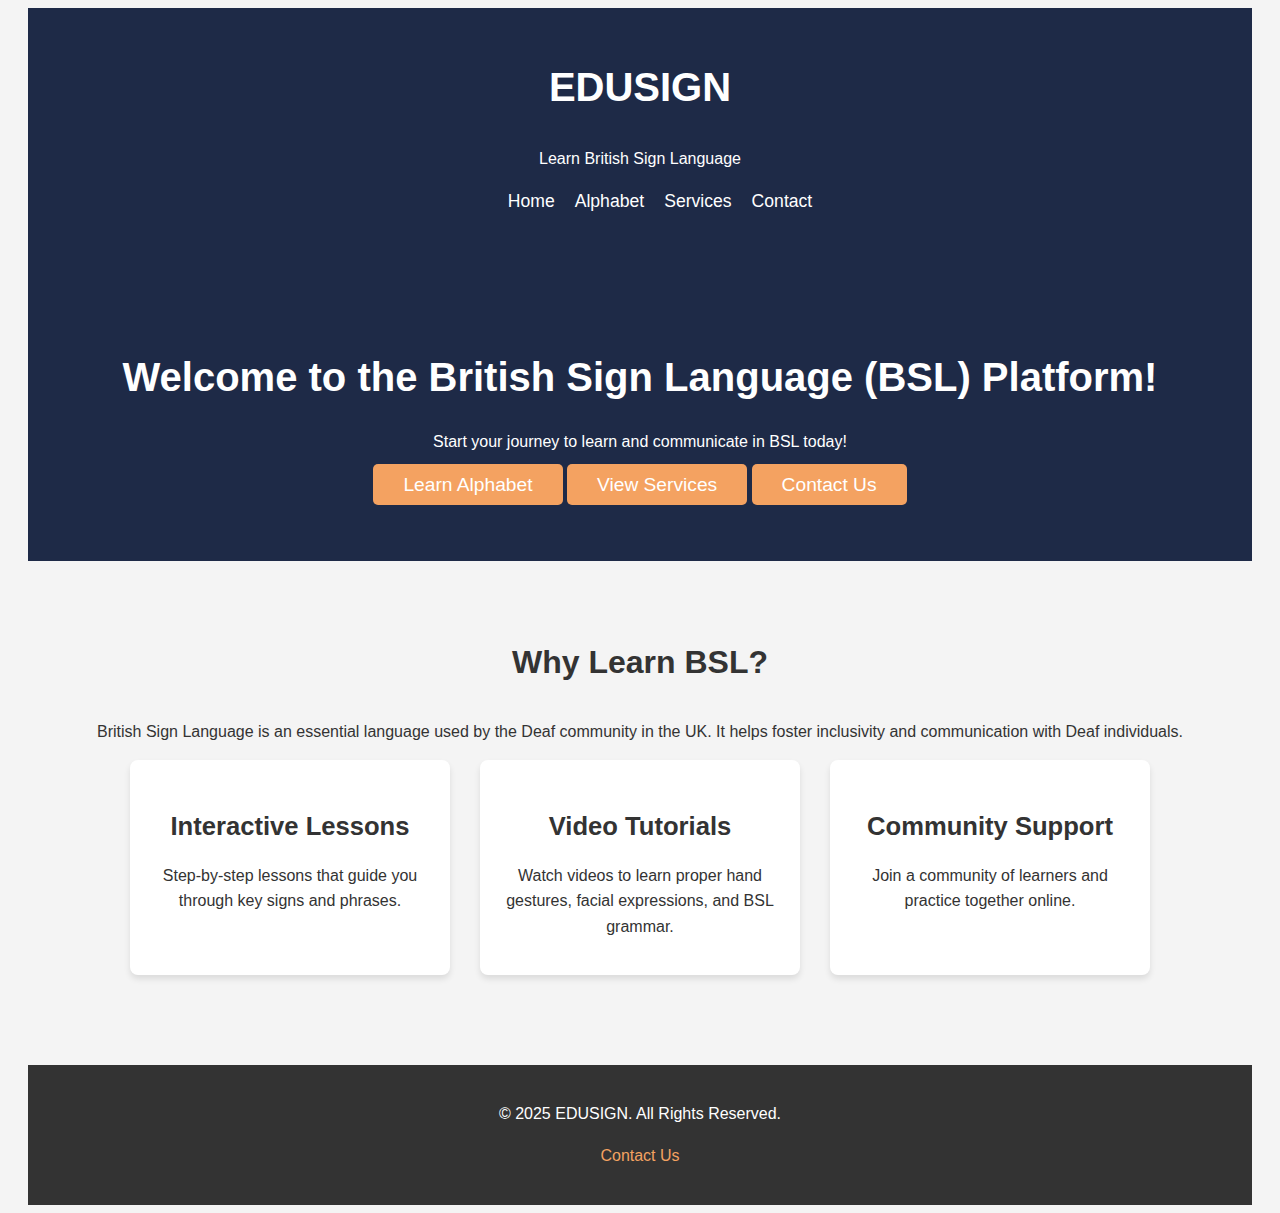
==== index.html @ da29dfb4 "Add files via upload" ====
<!DOCTYPE html>
<html lang="en">
<head>
    <meta charset="UTF-8">
    <meta name="viewport" content="width=device-width, initial-scale=1.0">
    <meta name="description" content="Learn British Sign Language (BSL) - A complete guide to understanding and communicating in BSL.">
    <title>British Sign Language (BSL) Learning Platform</title>
    <link rel="stylesheet" href="style.css">
    <link rel="preconnect" href="https://fonts.googleapis.com">
    <link rel="stylesheet" href="https://fonts.googleapis.com/css2?family=Poppins:wght@300;400;600&display=swap">
</head>
<body>
    <header>
        <div class="logo">
            <h1>EDUSIGN</h1>
            <p>Learn British Sign Language</p>
        </div>
        <nav>
            <ul>
                <li><a href="index.html">Home</a></li>
                <li><a href="alphabet.html">Alphabet</a></li>
                <li><a href="services.html">Services</a></li>
                <li><a href="contact.html">Contact</a></li>
            </ul>
        </nav>
    </header>

    <section class="hero">
        <h2>Welcome to the British Sign Language (BSL) Platform!</h2>
        <p>Start your journey to learn and communicate in BSL today!</p>
        <a href="alphabet.html" class="cta-btn">Learn Alphabet</a>
        <a href="services.html" class="cta-btn">View Services</a>
        <a href="contact.html" class="cta-btn">Contact Us</a>
    </section>

    <section id="learn-bsl">
        <h2>Why Learn BSL?</h2>
        <p>British Sign Language is an essential language used by the Deaf community in the UK. It helps foster inclusivity and communication with Deaf individuals.</p>
        <div class="cards">
            <div class="card">
                <h3>Interactive Lessons</h3>
                <p>Step-by-step lessons that guide you through key signs and phrases.</p>
            </div>
            <div class="card">
                <h3>Video Tutorials</h3>
                <p>Watch videos to learn proper hand gestures, facial expressions, and BSL grammar.</p>
            </div>
            <div class="card">
                <h3>Community Support</h3>
                <p>Join a community of learners and practice together online.</p>
            </div>
        </div>
    </section>

    <footer>
        <p>&copy; 2025 EDUSIGN. All Rights Reserved.</p>
        <p><a href="mailto:contact@bsllearning.com">Contact Us</a></p>
    </footer>
</body>
</html>
---- style.css ----
my images for my alphabet .html are not working or loading does it have antyhing to do wuth this /* Reset and general styles */
* {
    margin: 0;
    padding: 0;
    box-sizing: border-box;
}

body {
    font-family: Arial, sans-serif;
    line-height: 1.6;
    background-color: #f4f4f4;
    color: #333;
    padding: 0 20px;
}

a {
    text-decoration: none;
    color: #333;
}

ul {
    list-style: none;
}

header {
    background-color: #1e2a47;
    color: white;
    padding: 20px 0;
    text-align: center;
}

header .logo h1 {
    font-size: 2.5rem;
}

header nav ul {
    display: flex;
    justify-content: center;
    gap: 20px;
    margin-top: 10px;
}

header nav ul li a {
    color: white;
    font-size: 1.1rem;
}

.hero {
    background-color: #1e2a47;
    color: white;
    padding: 60px 20px;
    text-align: center;
}

.hero h2 {
    font-size: 2.5rem;
    margin-bottom: 20px;
}

.hero .cta-btn {
    background-color: #f4a261;
    padding: 10px 30px;
    border-radius: 5px;
    color: white;
    font-size: 1.2rem;
    transition: background-color 0.3s;
}

.hero .cta-btn:hover {
    background-color: #e76f51;
}

section {
    padding: 50px 20px;
    text-align: center;
}

h2 {
    font-size: 2rem;
    margin-bottom: 30px;
}

.cards {
    display: flex;
    justify-content: center;
    gap: 30px;
}

.card {
    background-color: white;
    padding: 20px;
    border-radius: 8px;
    box-shadow: 0 4px 6px rgba(0, 0, 0, 0.1);
    width: 280px;
}

.card h3 {
    font-size: 1.6rem;
    margin-bottom: 15px;
}

footer {
    background-color: #333;
    color: white;
    text-align: center;
    padding: 20px;
    margin-top: 40px;
}

footer a {
    color: #f4a261;
}
/* Alphabet Page Styles */
.alphabet-section {
    padding: 40px 20px;
    text-align: center;
}

.alphabet-section h2 {
    font-size: 2.5rem;
    margin-bottom: 20px;
}

.alphabet-container {
    display: grid;
    grid-template-columns: repeat(auto-fit, minmax(150px, 1fr));
    gap: 20px;
    margin-top: 30px;
}

.letter {
    background-color: white;
    padding: 20px;
    border-radius: 8px;
    box-shadow: 0 4px 6px rgba(0, 0, 0, 0.1);
    text-align: center;
}

.letter h3 {
    font-size: 1.8rem;
    margin-bottom: 10px;
}

.letter img {
    width: 100%;
    height: auto;
    border-radius: 8px;
    margin-bottom: 10px;
}

.video-link {
    display: inline-block;
    margin-top: 10px;
    padding: 8px 15px;
    background-color: #f4a261;
    color: white;
    border-radius: 5px;
    text-decoration: none;
    font-size: 1rem;
    transition: background-color 0.3s;
}

.video-link:hover {
    background-color: #e76f51;
}
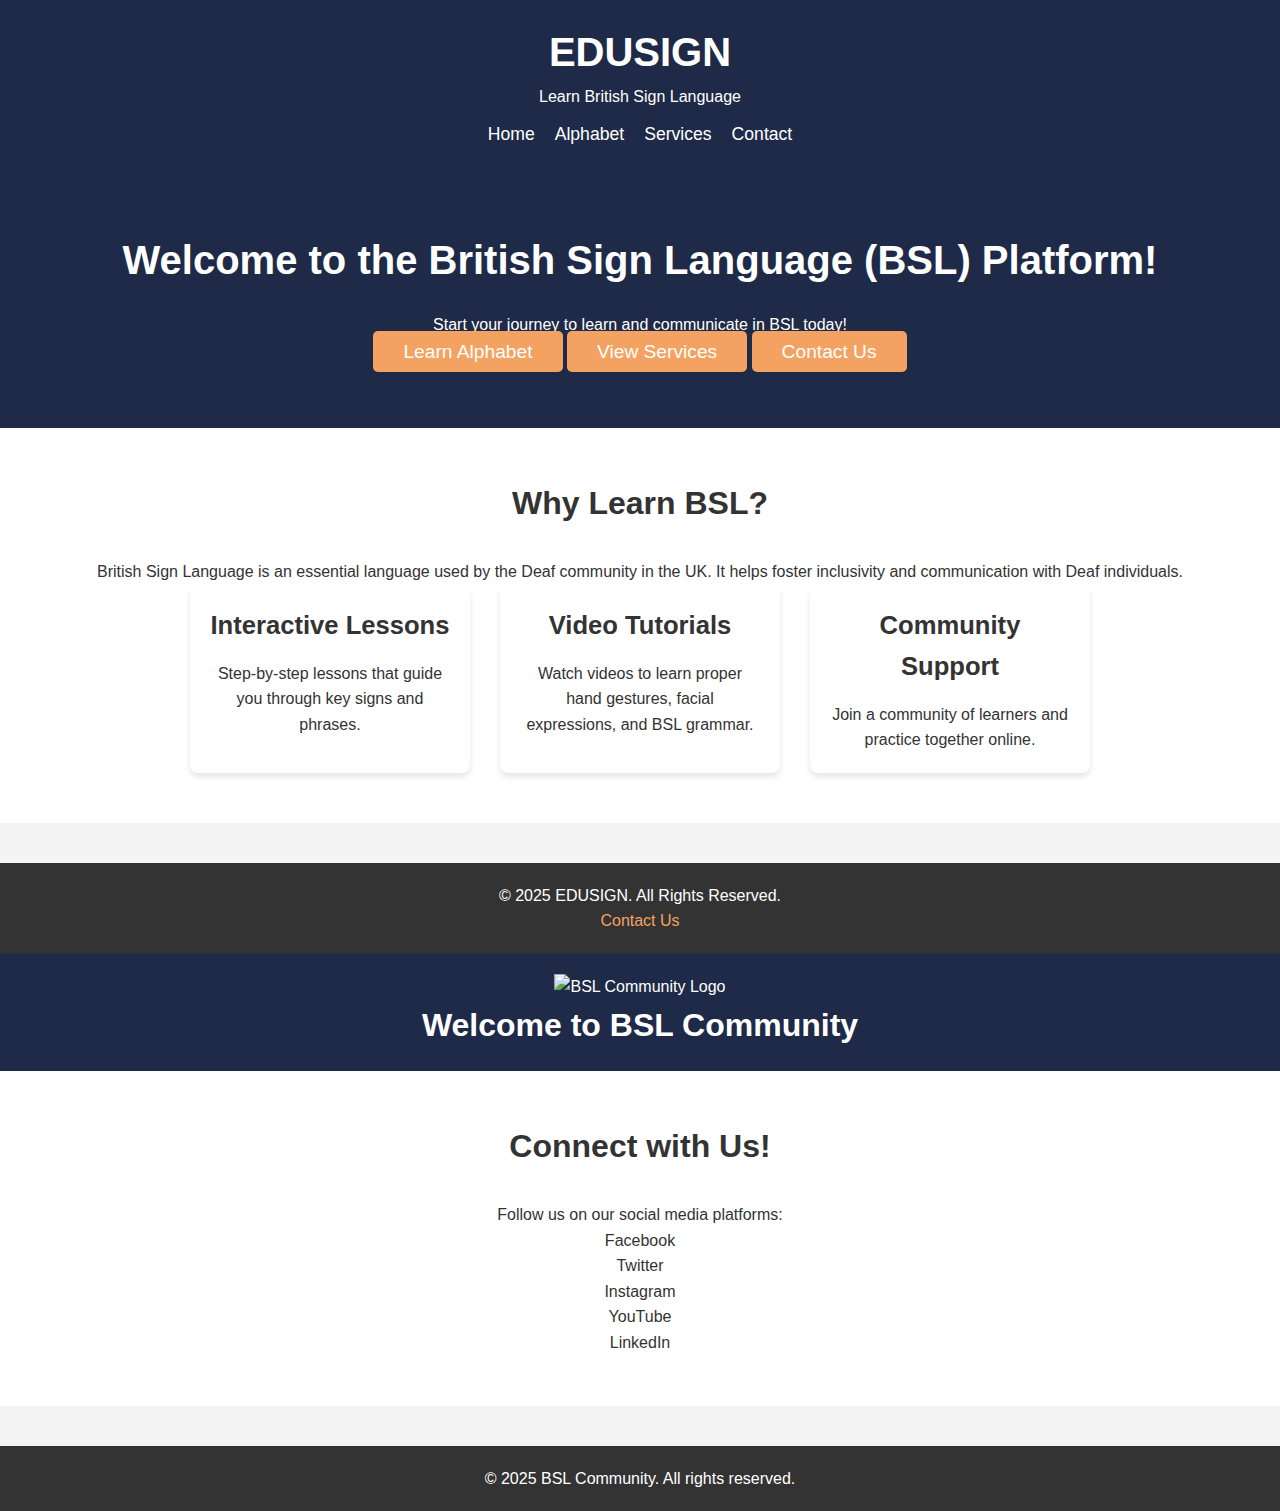
==== commit aa2c33cc: "Add files via upload" ====
--- a/index.html
+++ b/index.html
@@ -8,7 +8,7 @@
     <link rel="stylesheet" href="style.css">
     <link rel="preconnect" href="https://fonts.googleapis.com">
     <link rel="stylesheet" href="https://fonts.googleapis.com/css2?family=Poppins:wght@300;400;600&display=swap">
-</head>
+</head> 
 <body>
     <header>
         <div class="logo">
@@ -58,3 +58,40 @@
     </footer>
 </body>
 </html>
+<!DOCTYPE html>
+<html lang="en">
+<head>
+    <meta charset="UTF-8">
+    <meta name="viewport" content="width=device-width, initial-scale=1.0">
+    <title>BSL Community</title>
+    <link rel="stylesheet" href="styles.css">
+</head>
+<body>
+    <header>
+        <!-- Logo Section -->
+        <img src="images/logo.png" alt="BSL Community Logo" id="logo">
+        <h1>Welcome to BSL Community</h1>
+    </header>
+
+    <main>
+        <section>
+            <h2>Connect with Us!</h2>
+            <p>Follow us on our social media platforms:</p>
+            <!-- Social Media Links -->
+            <nav>
+                <ul>
+                    <li><a href="https://facebook.com/BSLCommunity" target="_blank">Facebook</a></li>
+                    <li><a href="https://twitter.com/BSL_Official" target="_blank">Twitter</a></li>
+                    <li><a href="https://instagram.com/BSL_Official" target="_blank">Instagram</a></li>
+                    <li><a href="https://youtube.com/BSLChannel" target="_blank">YouTube</a></li>
+                    <li><a href="https://linkedin.com/company/BSL-Community" target="_blank">LinkedIn</a></li>
+                </ul>
+            </nav>
+        </section>
+    </main>
+
+    <footer>
+        <p>&copy; 2025 BSL Community. All rights reserved.</p>
+    </footer>
+</body>
+</html>
--- a/style.css
+++ b/style.css
@@ -1,4 +1,4 @@
-my images for my alphabet .html are not working or loading does it have antyhing to do wuth this /* Reset and general styles */
+/* Reset and General Styling */
 * {
     margin: 0;
     padding: 0;
@@ -7,23 +7,23 @@
 
 body {
     font-family: Arial, sans-serif;
+    background-color: #f4f4f4; /* Light background */
+    color: #333; /* Text color */
     line-height: 1.6;
-    background-color: #f4f4f4;
-    color: #333;
-    padding: 0 20px;
 }
 
 a {
     text-decoration: none;
-    color: #333;
+    color: #333; /* Link color */
 }
 
 ul {
     list-style: none;
 }
 
+/* Header and Navigation Styling */
 header {
-    background-color: #1e2a47;
+    background-color: #1e2a47; /* Dark Blue */
     color: white;
     padding: 20px 0;
     text-align: center;
@@ -45,8 +45,17 @@
     font-size: 1.1rem;
 }
 
+header nav ul li a.active {
+    color: #f4a261; /* Accent Orange for active links */
+}
+
+header nav ul li a:hover {
+    color: #ff6600; /* Hover color */
+}
+
+/* Hero Section */
 .hero {
-    background-color: #1e2a47;
+    background-color: #1e2a47; /* Dark Blue */
     color: white;
     padding: 60px 20px;
     text-align: center;
@@ -58,7 +67,7 @@
 }
 
 .hero .cta-btn {
-    background-color: #f4a261;
+    background-color: #f4a261; /* Accent Orange */
     padding: 10px 30px;
     border-radius: 5px;
     color: white;
@@ -67,12 +76,14 @@
 }
 
 .hero .cta-btn:hover {
-    background-color: #e76f51;
-}
-
+    background-color: #e76f51; /* Hover effect */
+}
+
+/* Section Styling */
 section {
     padding: 50px 20px;
     text-align: center;
+    background-color: #ffffff; /* White background for sections */
 }
 
 h2 {
@@ -100,7 +111,7 @@
 }
 
 footer {
-    background-color: #333;
+    background-color: #333; /* Dark footer */
     color: white;
     text-align: center;
     padding: 20px;
@@ -108,9 +119,10 @@
 }
 
 footer a {
-    color: #f4a261;
-}
-/* Alphabet Page Styles */
+    color: #f4a261; /* Accent Orange for footer links */
+}
+
+/* Alphabet Page Styling */
 .alphabet-section {
     padding: 40px 20px;
     text-align: center;
@@ -152,7 +164,7 @@
     display: inline-block;
     margin-top: 10px;
     padding: 8px 15px;
-    background-color: #f4a261;
+    background-color: #f4a261; /* Accent Orange */
     color: white;
     border-radius: 5px;
     text-decoration: none;
@@ -161,5 +173,100 @@
 }
 
 .video-link:hover {
-    background-color: #e76f51;
-}+    background-color: #e76f51; /* Hover effect */
+}
+
+/* Contact Page Styling */
+.contact-section {
+    padding: 50px 20px;
+    background-color: white;
+    margin: 20px auto;
+    max-width: 900px;
+    border-radius: 8px;
+    box-shadow: 0 4px 8px rgba(0, 0, 0, 0.1);
+}
+
+.contact-section h2 {
+    text-align: center;
+    font-size: 32px;
+    margin-bottom: 20px;
+}
+
+.contact-section p {
+    text-align: center;
+    font-size: 18px;
+    margin-bottom: 30px;
+}
+
+.form-group {
+    margin-bottom: 20px;
+}
+
+.form-group label {
+    font-size: 16px;
+    margin-bottom: 5px;
+    display: block;
+}
+
+.form-group input, .form-group textarea {
+    width: 100%;
+    padding: 10px;
+    border: 1px solid #ddd;
+    border-radius: 4px;
+    font-size: 16px;
+}
+
+.form-group textarea {
+    resize: vertical;
+}
+
+.form-group button {
+    width: 100%;
+    padding: 15px;
+    background-color: #f4a261; /* Accent Orange */
+    border: none;
+    border-radius: 4px;
+    color: white;
+    font-size: 18px;
+    cursor: pointer;
+    transition: background-color 0.3s ease;
+}
+
+.form-group button:hover {
+    background-color: #e55b00; /* Hover effect */
+}
+
+.contact-info {
+    margin-top: 50px;
+    text-align: center;
+}
+
+.contact-info h3 {
+    font-size: 24px;
+    margin-bottom: 15px;
+}
+
+.contact-info p {
+    font-size: 18px;
+}
+
+/* Responsive Design */
+@media (max-width: 768px) {
+    header nav ul li {
+        display: block;
+        margin-bottom: 10px;
+    }
+
+    .alphabet-container {
+        grid-template-columns: repeat(auto-fit, minmax(120px, 1fr));
+    }
+    
+    .contact-section {
+        padding: 20px;
+        margin: 20px;
+    }
+
+    .form-group input, .form-group textarea, .form-group button {
+        font-size: 16px;
+    }
+}
